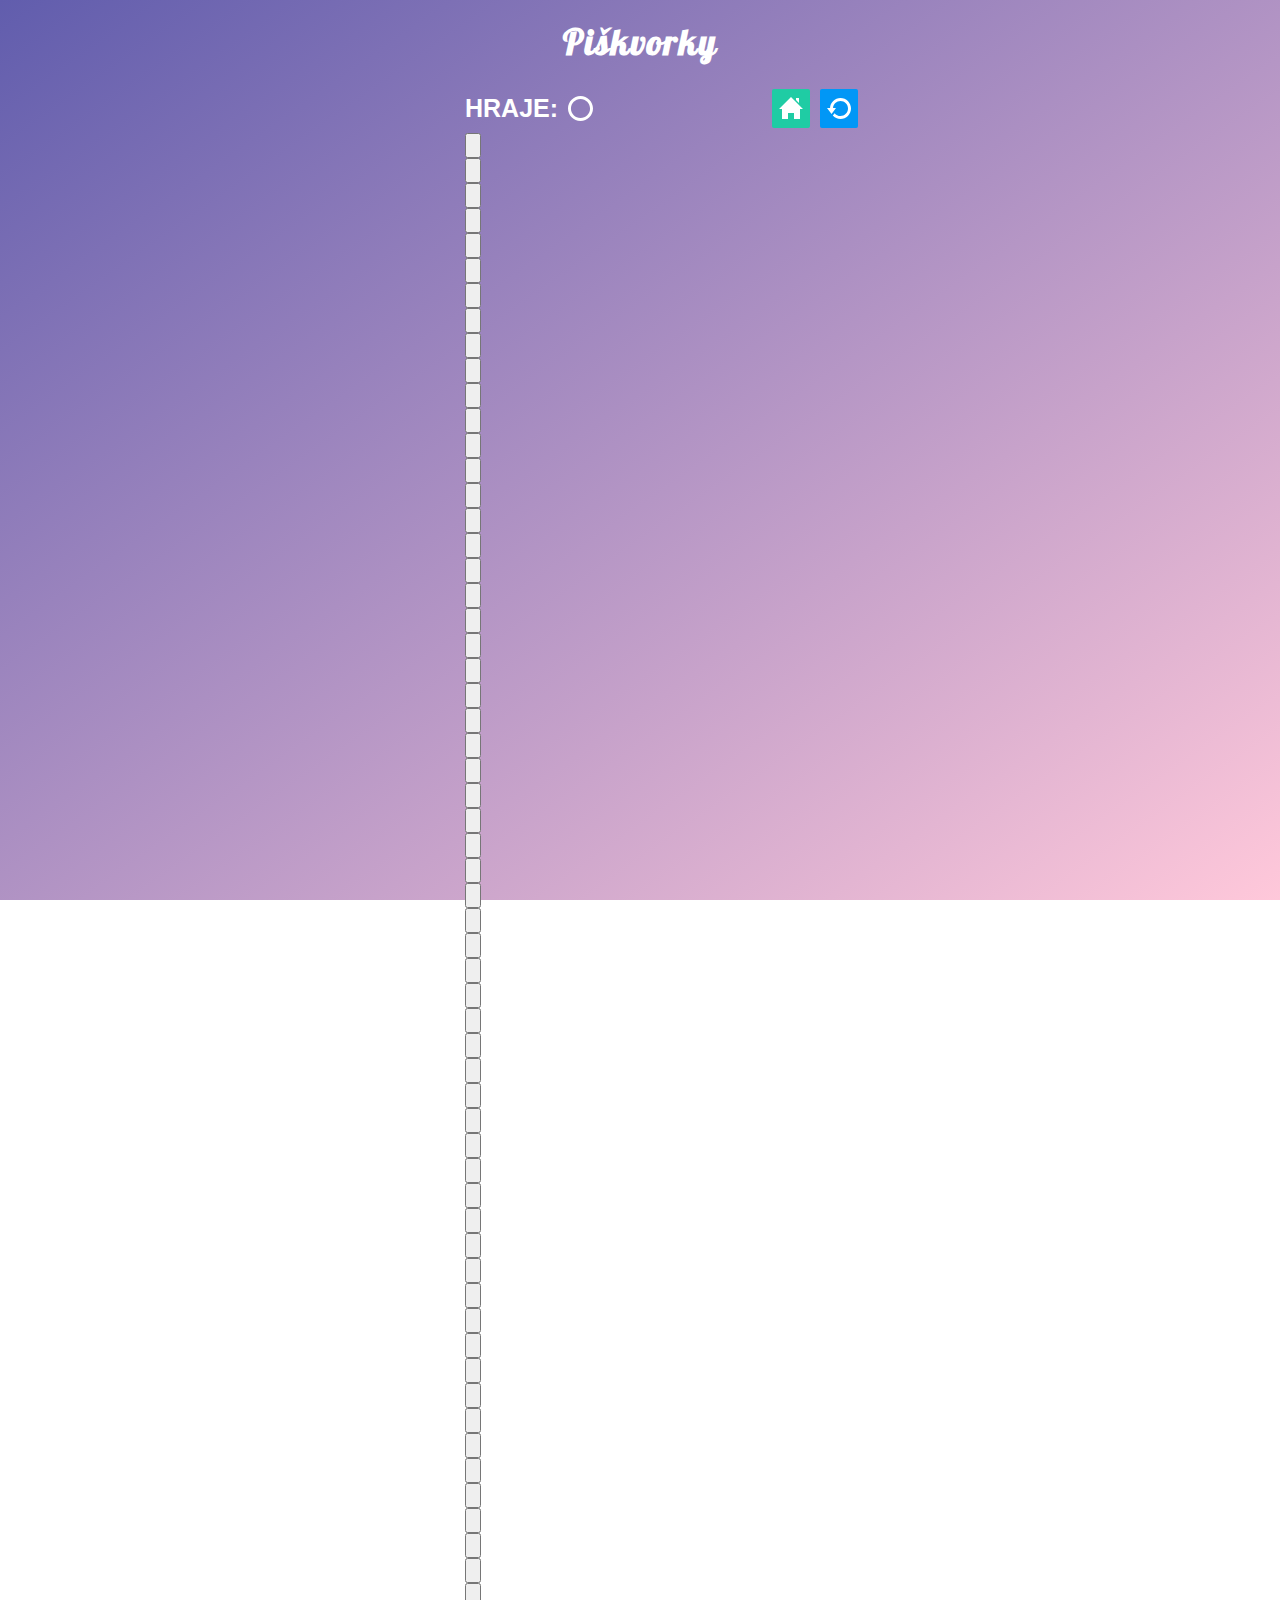
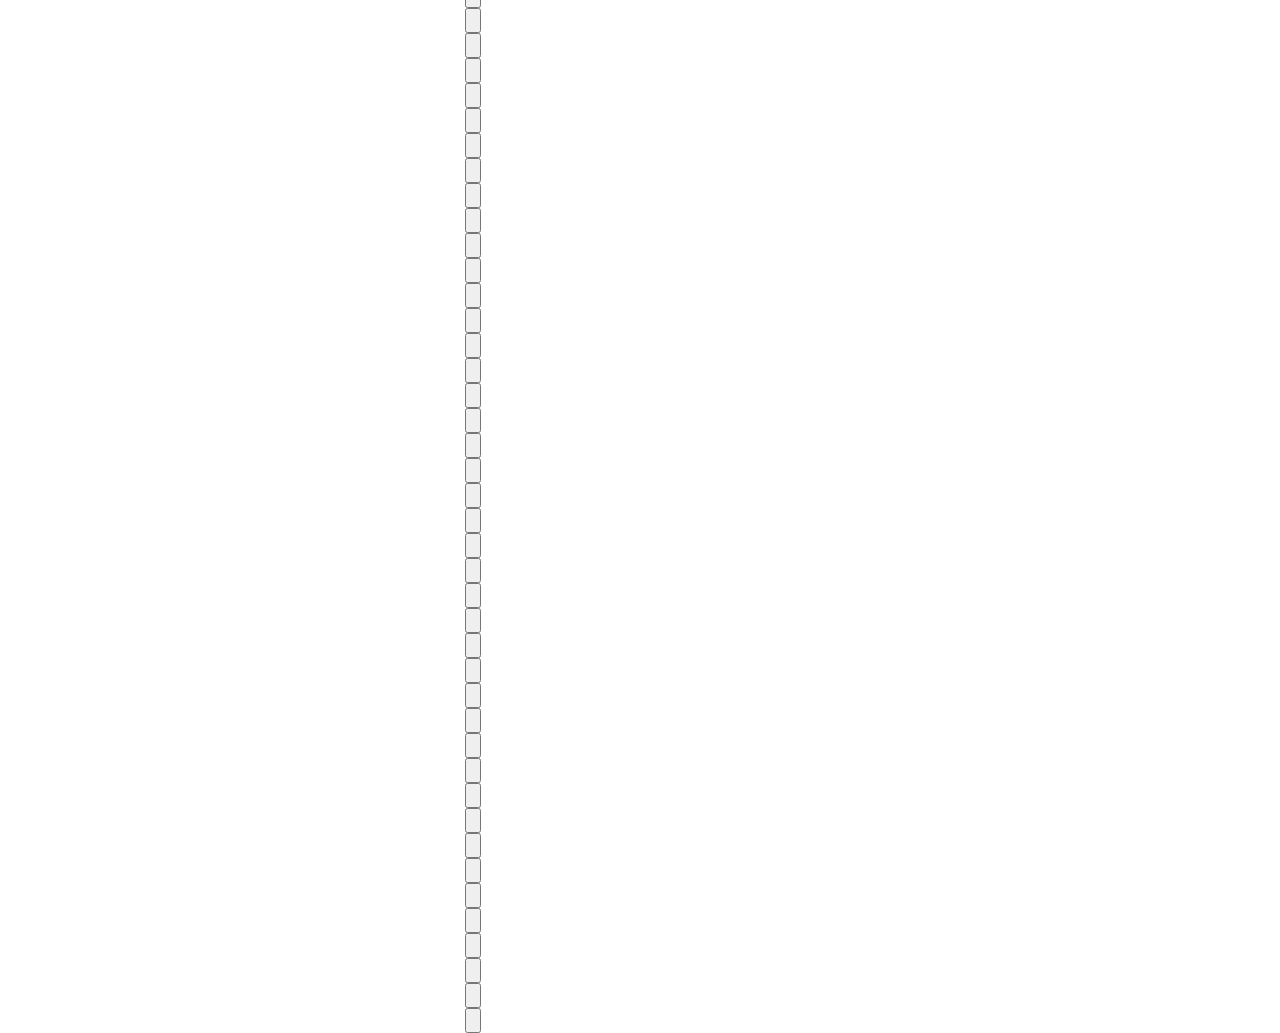
==== hra.html @ 8a0cab17 "nove html, uprava pro grid" ====
<!DOCTYPE html>
<html lang="en">
<head>
    <meta charset="UTF-8">
    <meta http-equiv="X-UA-Compatible" content="IE=edge">
    <meta name="viewport" content="width=device-width, initial-scale=1.0">
    <title>Document</title>
    <link rel="stylesheet" href="style.css" />
    <link rel="preconnect" href="https://fonts.gstatic.com">
    <link href="https://fonts.googleapis.com/css2?family=Lobster&display=swap" rel="stylesheet">   

</head>
<body>

    <div class="hra">
        <h1>Piškvorky</h1>

    <div class="array">
        <div class="who">Hraje: <img class="player"src="obrazky/circle.svg" alt="Krouzek"></div>
     <div class="buttons"> 
        <a href="index.html" class="home"> <img src="obrazky/home.svg" alt="Uvodni Stranka"></a>
        <a href="hra.html" class="restart"> <img src="obrazky/restart.svg" alt="Hrat znovu"></a>
    </div>
    </div>
<div class="grid">
    <button></button><button></button><button></button><button></button><button></button><button></button><button></button><button></button><button></button><button></button><button></button><button></button><button></button><button></button><button></button><button></button><button></button><button></button><button></button><button></button><button></button><button></button><button></button><button></button><button></button><button></button><button></button><button></button><button></button><button></button><button></button><button></button><button></button><button></button><button></button><button></button><button></button><button></button><button></button><button></button><button></button><button></button><button></button><button></button><button></button><button></button><button></button><button></button><button></button><button></button><button></button><button></button><button></button><button></button><button></button><button></button><button></button><button></button><button></button><button></button><button></button><button></button><button></button><button></button><button></button><button></button><button></button><button></button><button></button><button></button><button></button><button></button><button></button><button></button><button></button><button></button><button></button><button></button><button></button><button></button><button></button><button></button><button></button><button></button><button></button><button></button><button></button><button></button><button></button><button></button><button></button><button></button><button></button><button></button><button></button><button></button><button></button><button></button><button></button><button></button>

</div>
</body>
</html>
---- style.css ----
html {
    height: 100%;
    width: 100%;
}

body {
    background-image: linear-gradient(to bottom right, #615dad, #ffc8da);
    margin: 0;
    display: flex;
    width: 100%;
    min-height: 100%;
    font-family: Arial, Helvetica, sans-serif;
    background-attachment: fixed;
}

h1 {
    font-family: 'Lobster', cursive;
    margin: 0;
    font-size: 35px;
    letter-spacing: 2px;
    padding-top: 20px;
    padding-bottom: 20px;
    color: white;
}
h1,
p {
    padding-left: 15px;
    padding-right: 15px;
    padding-bottom: 20px;
}
p {
    line-height: 1.5;
}
.uvodni {
    height: auto;
    width: 100%;
    margin: 0;
}
.piskvorky {
    background-color: #283e50;
    margin: 0;
}
.pravidla,
.zacitHrat,
.uvodniStranka {
    display: block;
    text-decoration: none;
    margin: 0px;
    padding: 15px;
    color: #ffffff;
    font-size: 15px
}

.pravidla,
.uvodniStranka,
.home {
    background-color: #1fcca4;
}
.zacitHrat,
.restart {
    background-color: #0197f6;
}
.pravidla:hover,
.pravidla:focus,
.pravidla:active,
.uvodniStranka:hover,
.uvodniStranka:focus,
.uvodniStranka:active,
.home:hover,
.home:focus,
.home:active {
    background-color: #1cbb96;
}
.zacitHrat:hover,
.zacitHrat:focus,
.zacitHrat:active,
.restart:hover,
.restart:focus,
.restart:active {
    background-color: #0090e9;
}
 ol {
    padding-left: 25px;
    padding-right: 15px;
    padding-bottom: 20px;
    text-align: left;
    line-height: 1.5
} 
.rules {
    margin-bottom: -20px;
}

.box,
.boxRules,
.hra {
    color: #ffffff;
    text-align: center;
    border: 2px;
    width: 350px;
    margin: auto;
    display: flex;
    flex-direction: column;
    font-size: 13px;
    flex-wrap: wrap;
}
.boxRules {
    background-color: #283e50;
}

.pieces {
    filter: invert(100%);
    width: 1em;
    height: 1em;
}

.pictures img {
    width: 95%;
}

.figure,
.pictures {
    height: auto;
    width: 95%;
    flex-wrap: wrap;
    flex-direction: column;
    margin-top: 25px;
}
.hra {
    max-width: 80vmin;
}
.array {
    color: white;
    display: flex;
    align-items: center;
    font-size: 25px;
}
.buttons {
    margin-left: auto;
    display: flex;
}
.home,
.restart {
    text-decoration: none;
    border: 0 0 0;
    border-radius: 5%;
    padding: 15%;
    margin: 10%;
    height: 25px;
}

.player {
    filter: invert(100%);
    width: 1em;
    height: 1em;
    margin-left: 10px;
}
.who {
    display: flex;
    align-items: center;
    text-transform: uppercase;
    font-weight: bold;
}
.grid button {
    display: flex;
    
    height: 25px;
}
/* 
@media screen and (min-width: 650px) {
    .pictures,
     figure {
      display: flex;
      flex-wrap: wrap;
      justify-content: space-evenly;
    }
} */
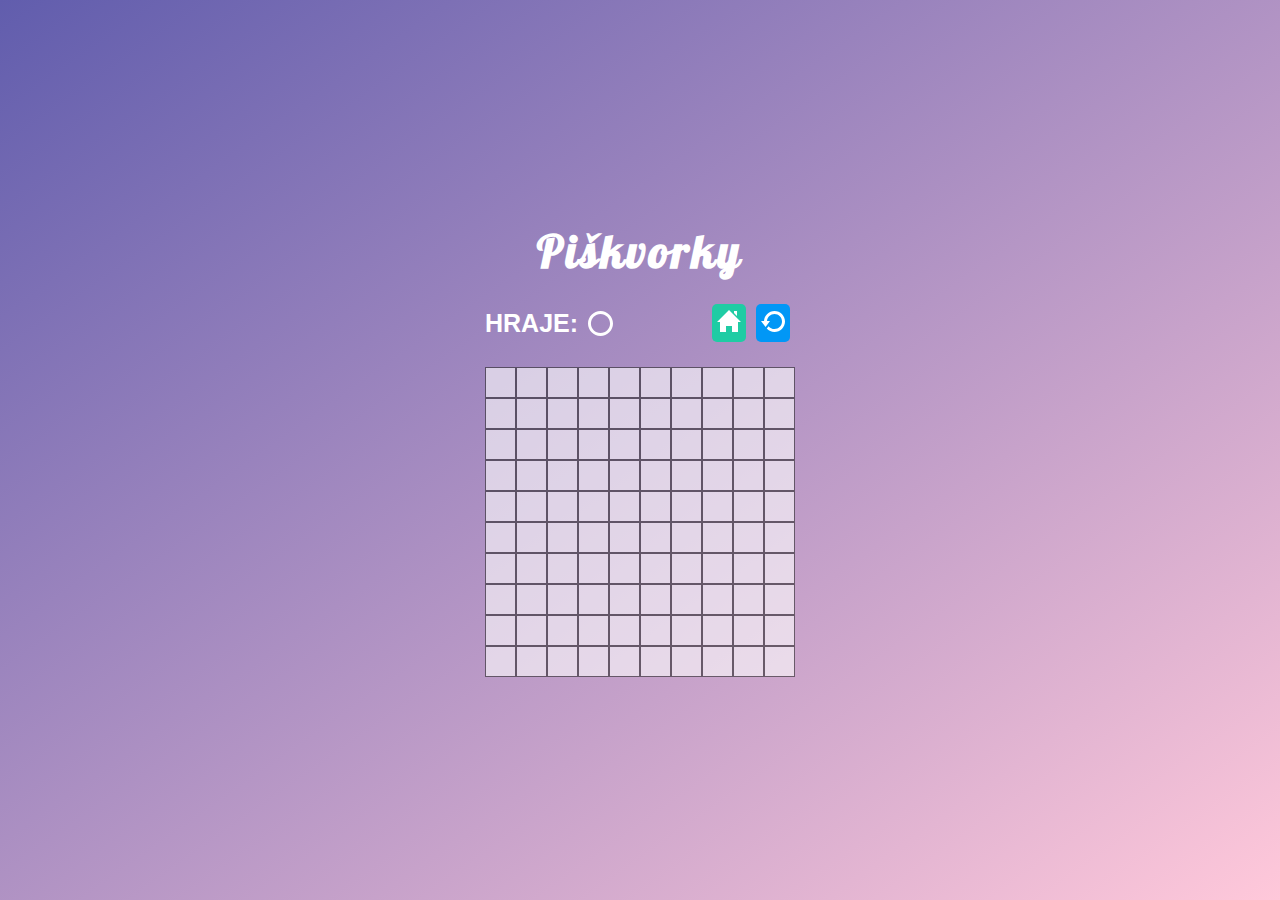
==== commit a0bc9d7d: "finalni upravy gridu" ====
--- a/hra.html
+++ b/hra.html
@@ -13,10 +13,10 @@
 <body>
 
     <div class="hra">
-        <h1>Piškvorky</h1>
+        <h2>Piškvorky</h2>
 
     <div class="array">
-        <div class="who">Hraje: <img class="player"src="obrazky/circle.svg" alt="Krouzek"></div>
+        <div class="player">Hraje: <img class="circleOrCross"src="obrazky/circle.svg" alt="Krouzek"></div>
      <div class="buttons"> 
         <a href="index.html" class="home"> <img src="obrazky/home.svg" alt="Uvodni Stranka"></a>
         <a href="hra.html" class="restart"> <img src="obrazky/restart.svg" alt="Hrat znovu"></a>
--- a/style.css
+++ b/style.css
@@ -125,55 +125,76 @@
     flex-direction: column;
     margin-top: 25px;
 }
+
+
+
+/* HRA */
+
+h2 {
+    font-family: 'Lobster', cursive;
+    margin: 0;
+    font-size: 45px;
+    letter-spacing: 3px;
+    padding-top: 20px;
+    padding-bottom: 20px;
+    color: white;
+
+}
 .hra {
     max-width: 80vmin;
-}
+    display: flex;
+}
+
 .array {
+    display: flex;
     color: white;
-    display: flex;
     align-items: center;
+    justify-content: space-between;
+    margin: 0 20px;
     font-size: 25px;
 }
 .buttons {
-    margin-left: auto;
     display: flex;
 }
 .home,
 .restart {
-    text-decoration: none;
-    border: 0 0 0;
-    border-radius: 5%;
-    padding: 15%;
-    margin: 10%;
-    height: 25px;
-}
-
-.player {
+    margin: 5px;
+    padding: 5px;
+    padding-bottom: 3px;
+    border-radius: 5px;
+}
+
+.circleOrCross {
     filter: invert(100%);
     width: 1em;
     height: 1em;
     margin-left: 10px;
 }
-.who {
+.player {
     display: flex;
     align-items: center;
     text-transform: uppercase;
     font-weight: bold;
 }
+.grid {
+  margin: 20px;
+  display: flex;
+  flex-wrap: wrap;
+  
+}
 .grid button {
-    display: flex;
-    
-    height: 25px;
-}
-/* 
-@media screen and (min-width: 650px) {
-    .pictures,
-     figure {
-      display: flex;
-      flex-wrap: wrap;
-      justify-content: space-evenly;
-    }
-} */
-
-
-
+  border: 1px solid rgb(41, 41, 41);
+  width: 10%;
+  aspect-ratio: 1/1;
+  background-color: #ffffff;
+  opacity: 0.6;
+}
+
+.grid button:hover,
+.gird button:focus {
+    opacity: 0.9;
+}
+
+
+
+
